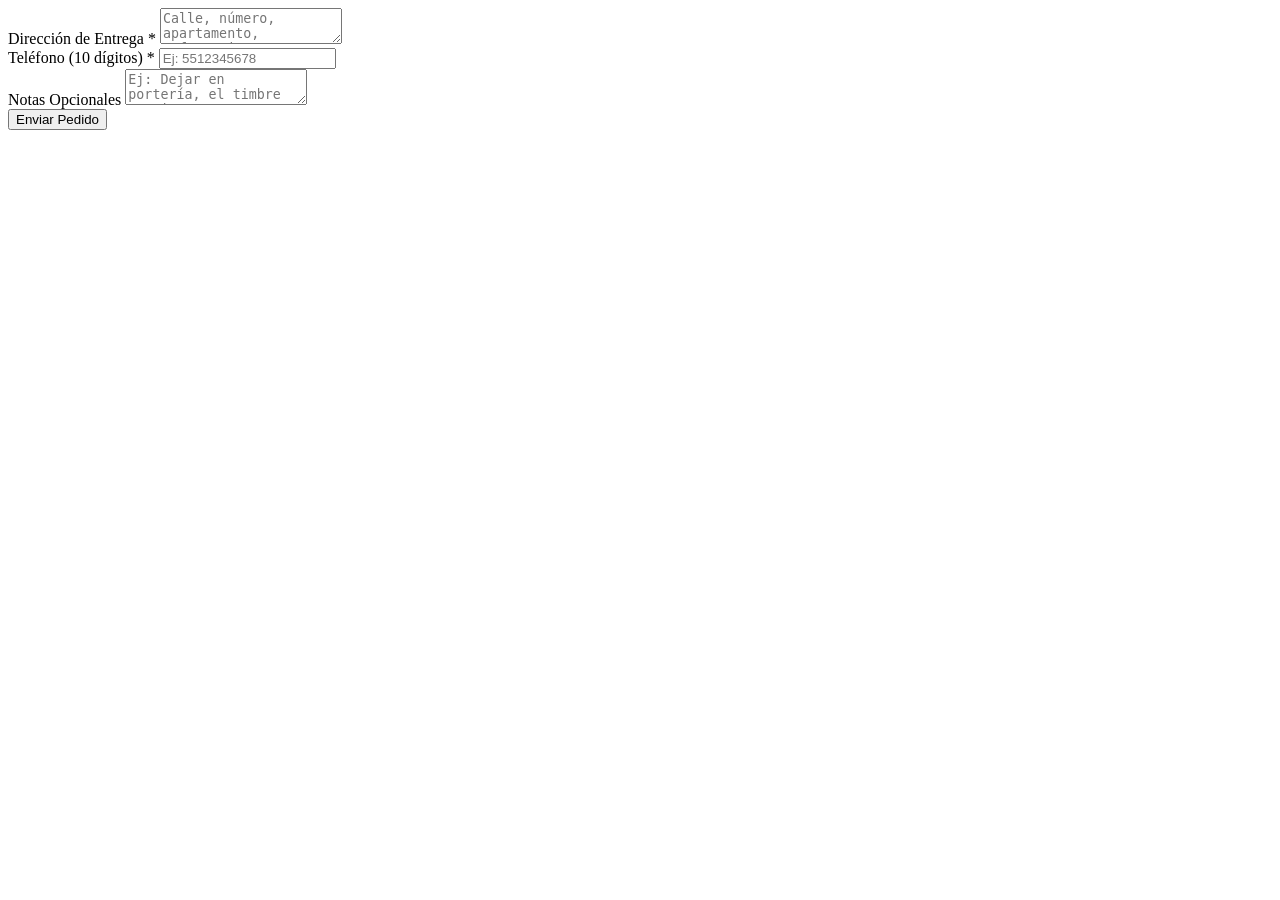
==== checkout.html @ 24bd587f "chekcout creado" ====
<!DOCTYPE html>
<html lang="en">
<head>
    <meta charset="UTF-8">
    <meta name="viewport" content="width=device-width, initial-scale=1.0">
    <title>Datos</title>
</head>
<body>
<form action="/procesar-pedido" method="POST">
        
     
        <div class="campo">
            <label for="direccion">Dirección de Entrega *</label>
            <textarea 
                id="direccion" 
                name="direccion" 
                placeholder="Calle, número, apartamento, referencias..." 
                required></textarea>
        </div>

        
        <div class="campo">
            <label for="telefono">Teléfono (10 dígitos) *</label>
            <input 
                type="tel" 
                id="telefono" 
                name="telefono" 
                pattern="[0-9]{10}" 
                title="Introduce un teléfono de 10 dígitos (solo números)" 
                placeholder="Ej: 5512345678" 
                required>
        </div>

     
        <div class="campo">
            <label for="notas">Notas Opcionales</label>
            <textarea 
                id="notas" 
                name="notas" 
                placeholder="Ej: Dejar en portería, el timbre no sirve..."></textarea>
        </div>

        
        <button type="submit">Enviar Pedido</button>

    </form>
        
</body>
</html>
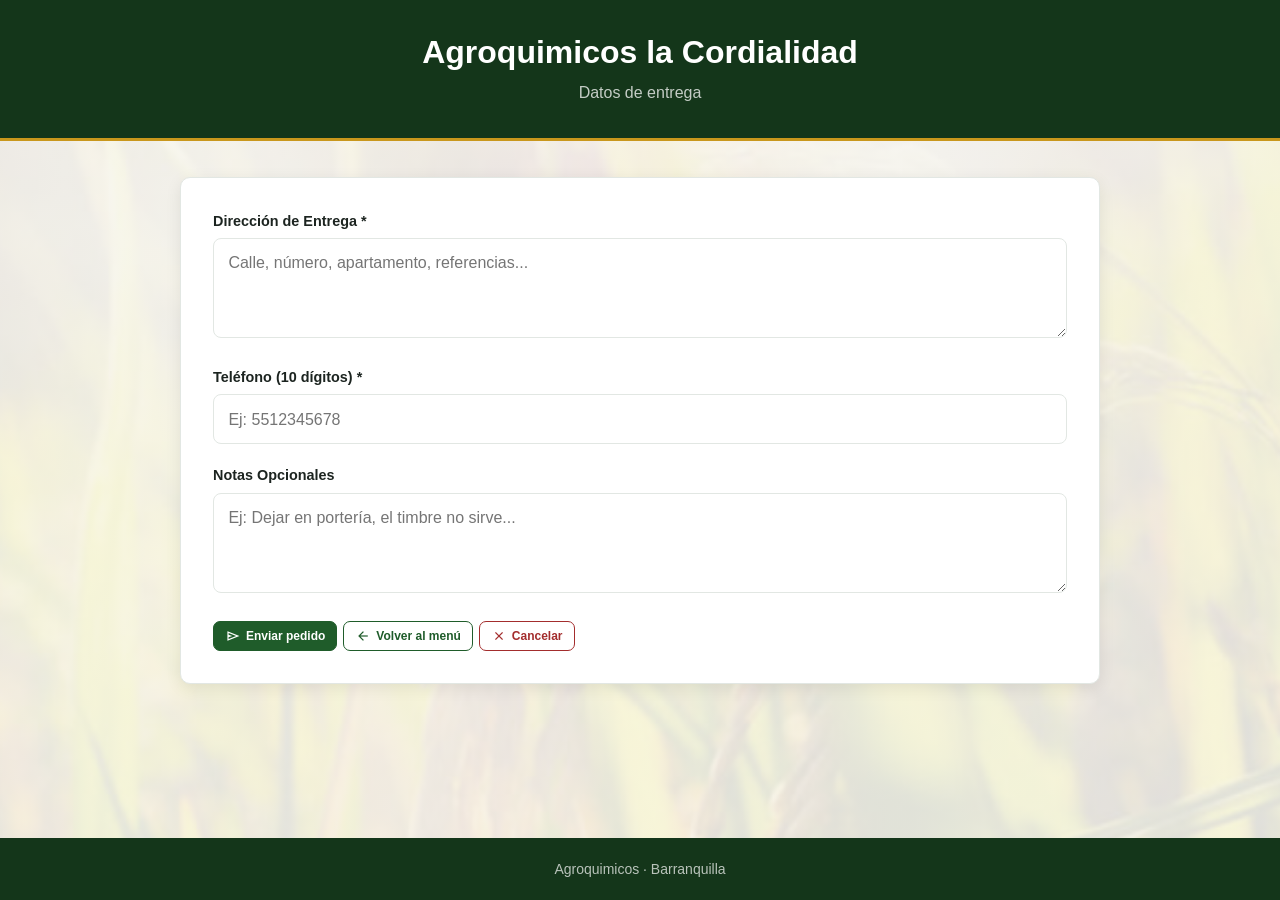
==== commit 30b8ffe9: "aplica el buscador y botones de accion a todas las interfaces" ====
--- a/checkout.html
+++ b/checkout.html
@@ -1,49 +1,61 @@
 <!DOCTYPE html>
-<html lang="en">
+<html lang="es">
 <head>
     <meta charset="UTF-8">
     <meta name="viewport" content="width=device-width, initial-scale=1.0">
     <title>Datos</title>
+    <link rel="stylesheet" href="https://fonts.googleapis.com/css2?family=Material+Symbols+Outlined:opsz,wght,FILL,GRAD@24,400,0,0&icon_names=add,arrow_back,arrow_forward,arrow_upward,close,inventory_2,local_shipping,search,send,shopping_cart,visibility" />
+    <link rel="stylesheet" href="css/style.css">
 </head>
 <body>
-<form action="/procesar-pedido" method="POST">
-        
-     
-        <div class="campo">
-            <label for="direccion">Dirección de Entrega *</label>
-            <textarea 
-                id="direccion" 
-                name="direccion" 
-                placeholder="Calle, número, apartamento, referencias..." 
-                required></textarea>
-        </div>
+    <header class="site-header">
+        <h1>Agroquimicos la Cordialidad</h1>
+        <p>Datos de entrega</p>
+    </header>
 
-        
-        <div class="campo">
-            <label for="telefono">Teléfono (10 dígitos) *</label>
-            <input 
-                type="tel" 
-                id="telefono" 
-                name="telefono" 
-                pattern="[0-9]{10}" 
-                title="Introduce un teléfono de 10 dígitos (solo números)" 
-                placeholder="Ej: 5512345678" 
-                required>
-        </div>
+    <main>
+        <form class="tarjeta" action="/procesar-pedido" method="POST">
 
-     
-        <div class="campo">
-            <label for="notas">Notas Opcionales</label>
-            <textarea 
-                id="notas" 
-                name="notas" 
-                placeholder="Ej: Dejar en portería, el timbre no sirve..."></textarea>
-        </div>
+            <div class="campo">
+                <label for="direccion">Dirección de Entrega *</label>
+                <textarea
+                    id="direccion"
+                    name="direccion"
+                    placeholder="Calle, número, apartamento, referencias..."
+                    required></textarea>
+            </div>
 
-        
-        <button type="submit">Enviar Pedido</button>
+            <div class="campo">
+                <label for="telefono">Teléfono (10 dígitos) *</label>
+                <input
+                    type="tel"
+                    id="telefono"
+                    name="telefono"
+                    pattern="[0-9]{10}"
+                    title="Introduce un teléfono de 10 dígitos (solo números)"
+                    placeholder="Ej: 5512345678"
+                    required>
+            </div>
 
-    </form>
-        
+            <div class="campo">
+                <label for="notas">Notas Opcionales</label>
+                <textarea
+                    id="notas"
+                    name="notas"
+                    placeholder="Ej: Dejar en portería, el timbre no sirve..."></textarea>
+            </div>
+
+            <div class="botones">
+                <button type="submit" class="boton principal"><span class="material-symbols-outlined" aria-hidden="true">send</span> Enviar pedido</button>
+                <a href="menu-negocio.html" class="boton secundario"><span class="material-symbols-outlined" aria-hidden="true">arrow_back</span> Volver al menú</a>
+                <a href="index.html" class="boton cancelar"><span class="material-symbols-outlined" aria-hidden="true">close</span> Cancelar</a>
+            </div>
+
+        </form>
+    </main>
+
+    <footer class="site-footer">
+        <p>Agroquimicos · Barranquilla</p>
+    </footer>
 </body>
-</html>+</html>
--- a/css/style.css
+++ b/css/style.css
@@ -0,0 +1,384 @@
+/* AgroQuimicos La Cordialidad */
+
+/* ---------- Base ---------- */
+* {
+    box-sizing: border-box;
+}
+
+body {
+    margin: 0;
+    min-height: 100vh;
+    display: flex;
+    flex-direction: column;
+    font-family: "Segoe UI", Arial, sans-serif;
+    line-height: 1.6;
+    color: #1c2420;
+    background: linear-gradient(rgba(246, 247, 246, .88), rgba(246, 247, 246, .88)),
+                url("../img/images.jpg") center / cover fixed no-repeat;
+}
+
+h1, h2, h3 {
+    margin: 0 0 .5rem;
+    line-height: 1.25;
+}
+
+a {
+    color: inherit;
+    text-decoration: none;
+}
+
+/* ---------- Encabezado y pie ---------- */
+.site-header {
+    background: #14361a;
+    color: white;
+    text-align: center;
+    padding: 2rem 1rem;
+    border-bottom: 3px solid #c9971c;
+}
+
+.site-header p {
+    margin: 0;
+    color: rgba(255, 255, 255, .75);
+}
+
+.site-footer {
+    background: #14361a;
+    color: rgba(255, 255, 255, .7);
+    text-align: center;
+    padding: 1.25rem 1rem;
+    font-size: .875rem;
+}
+
+.site-footer p {
+    margin: 0;
+}
+
+/* ---------- Contenido ---------- */
+main {
+    flex: 1;
+    width: 100%;
+    max-width: 960px;
+    margin: 2.25rem auto;
+    padding: 0 1.25rem;
+}
+
+main > h2 {
+    color: #14361a;
+    font-size: 1.35rem;
+}
+
+/* ---------- Tarjetas ---------- */
+.negocio-caja, .tarjeta, .pedidos-container {
+    background: white;
+    border: 1px solid #e2e7e3;
+    border-radius: 10px;
+    box-shadow: 0 4px 16px rgba(0, 0, 0, .08);
+    padding: 2rem;
+}
+
+.negocio-caja {
+    text-align: center;
+}
+
+.negocio-caja img {
+    width: 150px;
+    max-width: 100%;
+    border-radius: 10px;
+}
+
+.negocio-caja h3 {
+    margin-top: 1rem;
+    color: #14361a;
+}
+
+.negocio-caja form {
+    max-width: 520px;
+    margin: 1.5rem auto;
+    text-align: left;
+}
+
+.negocio-caja form button {
+    margin-top: .75rem;
+}
+
+/* ---------- Botones ---------- */
+.botones {
+    display: flex;
+    flex-wrap: wrap;
+    align-items: center;
+    gap: 6px;
+}
+
+.centrado {
+    justify-content: center;
+}
+
+.derecha {
+    justify-content: flex-end;
+}
+
+.aparte {
+    margin-top: 1.25rem;
+}
+
+.boton {
+    display: inline-flex;
+    align-items: center;
+    gap: 5px;
+    padding: 5px 11px;
+    border: 1px solid transparent;
+    border-radius: 7px;
+    font-family: inherit;
+    font-size: 12px;
+    font-weight: 600;
+    line-height: 1.5;
+    cursor: pointer;
+    white-space: nowrap;
+}
+
+.boton .material-symbols-outlined {
+    font-size: 16px;
+}
+
+.principal {
+    background: #1f5c2a;
+    border-color: #1f5c2a;
+    color: white;
+}
+
+.principal:hover {
+    background: #14361a;
+}
+
+.secundario {
+    background: white;
+    border-color: #1f5c2a;
+    color: #1f5c2a;
+}
+
+.secundario:hover {
+    background: #e6f2e8;
+}
+
+.cancelar {
+    background: white;
+    border-color: #a32d2d;
+    color: #a32d2d;
+}
+
+.cancelar:hover {
+    background: #fcebeb;
+}
+
+.chico {
+    padding: 2px 8px;
+    font-size: 11px;
+}
+
+.chico .material-symbols-outlined {
+    font-size: 14px;
+}
+
+.redondo {
+    padding: 5px 7px;
+    border-radius: 50%;
+}
+
+/* ---------- Formularios ---------- */
+label {
+    display: block;
+    margin-bottom: .35rem;
+    font-size: .9rem;
+    font-weight: 600;
+}
+
+input, textarea {
+    width: 100%;
+    padding: .7rem .9rem;
+    border: 1px solid #e2e7e3;
+    border-radius: 8px;
+    font: inherit;
+}
+
+textarea {
+    min-height: 100px;
+    resize: vertical;
+}
+
+.campo {
+    margin-bottom: 1.25rem;
+}
+
+/* ---------- Barra superior del menu: estado, buscador y carrito ---------- */
+.menu-toolbar {
+    display: grid;
+    grid-template-columns: 1fr minmax(0, 380px) 1fr;
+    align-items: center;
+    gap: .5rem;
+    margin-bottom: 1.25rem;
+}
+
+.search-form {
+    width: 100%;
+    max-width: 380px;
+    margin: 0;
+    justify-self: center;
+}
+
+.search {
+    display: flex;
+    align-items: center;
+    gap: .5rem;
+    padding: .25rem 1rem;
+    background: white;
+    border: 1px solid #e2e7e3;
+    border-radius: 28px;
+    box-shadow: 0 1px 2px rgba(0, 0, 0, .06);
+}
+
+.search:focus-within {
+    border-color: #277a36;
+    box-shadow: 0 0 0 3px rgba(39, 122, 54, .2);
+}
+
+.search-icon {
+    color: #5e6b64;
+    font-size: 20px;
+}
+
+.search-input {
+    flex: 1;
+    min-width: 0;
+    padding: .5rem 0;
+    border: none;
+    border-radius: 0;
+    background: transparent;
+    outline: none;
+}
+
+.carrito {
+    justify-self: end;
+}
+
+/* ---------- Menu de productos ---------- */
+.estado-negocio {
+    display: inline-flex;
+    align-items: center;
+    gap: .5rem;
+    margin: 0;
+    justify-self: start;
+    padding: .25rem .85rem;
+    background: #e6f2e8;
+    color: #1f5c2a;
+    border-radius: 999px;
+    font-size: .85rem;
+    font-weight: 600;
+}
+
+.estado-negocio::before {
+    content: "";
+    width: 8px;
+    height: 8px;
+    border-radius: 50%;
+    background: #277a36;
+}
+
+.menu-productos {
+    list-style: none;
+    margin: 0;
+    padding: 0;
+    display: grid;
+    grid-template-columns: repeat(auto-fill, minmax(320px, 1fr));
+    gap: 1.25rem;
+}
+
+.menu-productos li {
+    display: flex;
+    align-items: center;
+    gap: 1rem;
+    background: white;
+    border: 1px solid #e2e7e3;
+    border-radius: 10px;
+    box-shadow: 0 1px 2px rgba(0, 0, 0, .06);
+    padding: 1.4rem;
+}
+
+.menu-productos h2 {
+    margin: 0;
+    font-size: 1.15rem;
+    color: #14361a;
+}
+
+.producto-img {
+    width: 96px;
+    height: 96px;
+    flex-shrink: 0;
+    object-fit: cover;
+    border-radius: 8px;
+    background: #e6f2e8;
+}
+
+.producto-info {
+    flex: 1;
+    min-width: 0;
+    display: flex;
+    flex-direction: column;
+    gap: .5rem;
+}
+
+.precio {
+    font-size: 1.1rem;
+    font-weight: 700;
+    color: #1f5c2a;
+}
+
+/* ---------- Tabla de pedidos ---------- */
+.pedidos-container {
+    overflow-x: auto;
+}
+
+table {
+    width: 100%;
+    min-width: 600px;
+    border-collapse: collapse;
+}
+
+caption {
+    margin-bottom: .75rem;
+    text-align: left;
+    font-size: 1.25rem;
+    font-weight: 700;
+    color: #14361a;
+}
+
+th, td {
+    padding: 13px 16px;
+    text-align: left;
+    border-bottom: 1px solid #e2e7e3;
+}
+
+th {
+    background: #f4f8f5;
+    color: #5e6b64;
+    font-size: .75rem;
+    text-transform: uppercase;
+}
+
+tbody tr:hover {
+    background: #f4f8f5;
+}
+
+/* ---------- Celular ---------- */
+@media (max-width: 600px) {
+    .negocio-caja, .tarjeta, .pedidos-container {
+        padding: 1.25rem;
+    }
+
+    .menu-toolbar {
+        grid-template-columns: 1fr;
+    }
+
+    .carrito {
+        justify-self: start;
+    }
+}
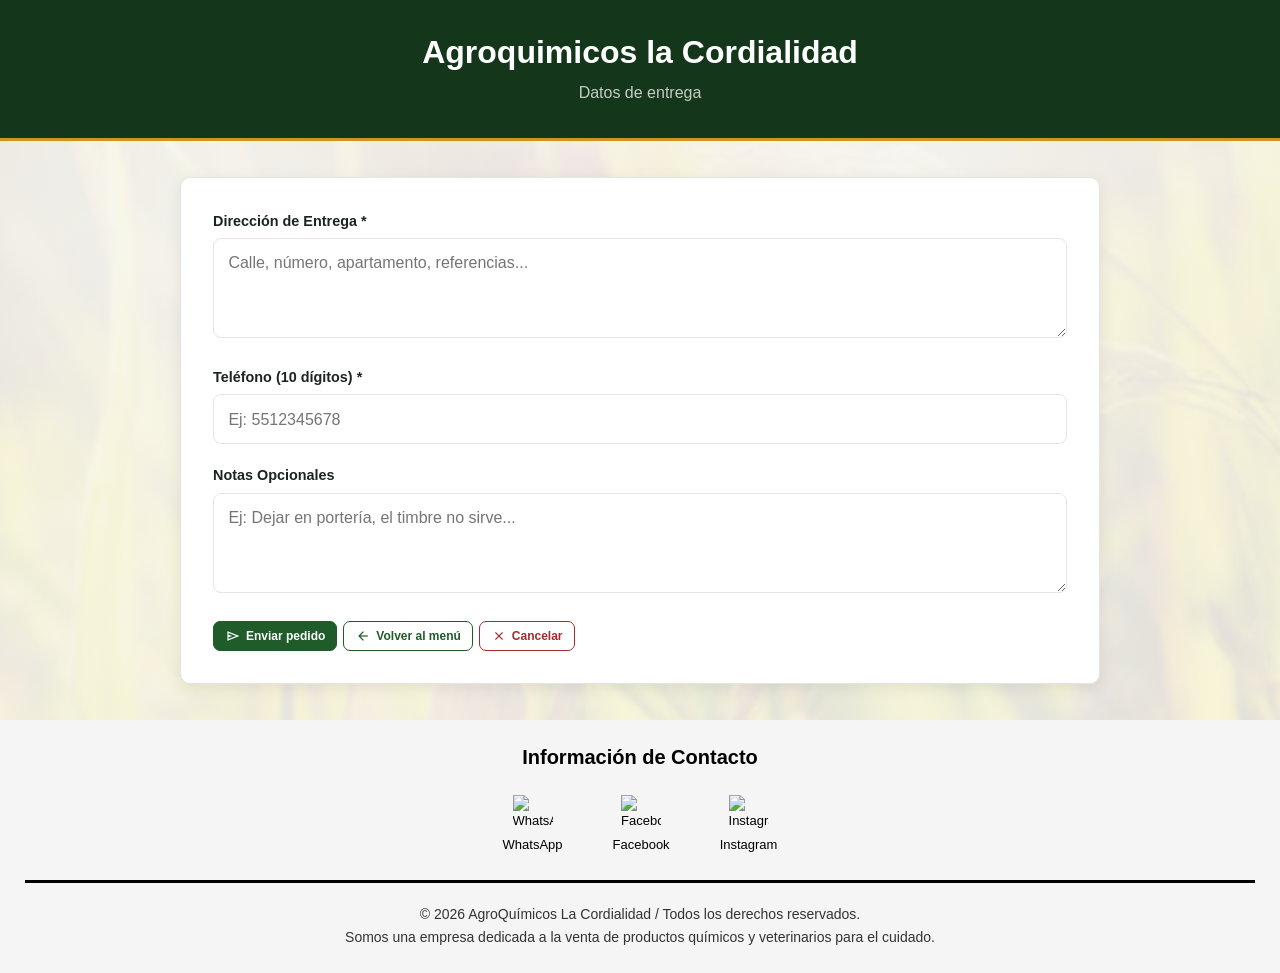
==== commit 2a7ece02: "Agrega el pie de de pagina y su diseño" ====
--- a/checkout.html
+++ b/checkout.html
@@ -55,7 +55,33 @@
     </main>
 
     <footer class="site-footer">
-        <p>Agroquimicos · Barranquilla</p>
-    </footer>
+
+    <h3>Información de Contacto</h3>
+    <div class="redes-sociales">
+
+        <a href="https://wa.me/573001234567" target="_blank">
+            <img src="https://cdn-icons-png.flaticon.com/512/733/733585.png" alt="WhatsApp">
+            <span>WhatsApp</span>
+        </a>
+
+        <a href="https://www.facebook.com/" target="_blank">
+            <img src="https://cdn-icons-png.flaticon.com/512/733/733547.png" alt="Facebook">
+            <span>Facebook</span>
+        </a>
+
+        <a href="https://www.instagram.com/" target="_blank">
+            <img src="https://cdn-icons-png.flaticon.com/512/2111/2111463.png" alt="Instagram">
+            <span>Instagram</span>
+        </a>
+
+    </div>
+
+    <hr>
+
+    <p>© 2026 AgroQuímicos La Cordialidad / Todos los derechos reservados.</p>
+
+    <p>Somos una empresa dedicada a la venta de productos químicos y veterinarios para el cuidado.</p>
+
+</footer>
 </body>
 </html>
--- a/css/style.css
+++ b/css/style.css
@@ -382,3 +382,83 @@
         justify-self: start;
     }
 }
+
+/* ---------- Menú: foto del producto a la izquierda ---------- */
+.menu-productos li {
+    flex-direction: row;
+    align-items: center;
+    gap: 1rem;
+}
+.producto-img {
+    width: 96px;
+    height: 96px;
+    flex-shrink: 0;
+    object-fit: cover;
+    border-radius: 8px;
+    background: var(--verde-100);
+    color: var(--texto-suave);
+    font-size: .75rem;
+}
+.producto-info {
+    flex: 1;
+    min-width: 0;
+    display: flex;
+    flex-direction: column;
+    gap: .5rem;
+}
+/* PIE DE PAGINA */
+.site-footer {
+    text-align: center;
+    padding: 25px;
+    background-color: #f5f5f5;
+}
+
+/* TITULO INFORMACION DE CONTACTO */
+.site-footer h3 {
+    font-size: 20px;
+    color: black;
+    margin-bottom: 25px;
+}
+
+/* CONTENEDOR DE REDES SOCIALES */
+.redes-sociales {
+    display: flex;
+    justify-content: center;
+    gap: 50px;
+    margin: 25px;
+}
+
+/* ENLACES */
+.redes-sociales a {
+    text-decoration: none;
+    color: black;
+    display: flex;
+    flex-direction: column;
+    align-items: center;
+    font-size: 13px;
+}
+
+/* ICONOS */
+.redes-sociales img {
+    width: 40px;
+    height: 40px;
+}
+
+/* EFECTO AL PASAR EL MOUSE */
+.redes-sociales a:hover {
+    transform: scale(1.15);
+}
+
+/* LINEA HORIZONTAL */
+.site-footer hr {
+    border: none;
+    height: 3px;
+    background-color: black;
+    margin: 20px 0;
+}
+
+/* TEXTOS */
+.site-footer p {
+    font-size: 14px;
+    color: #333;
+}
